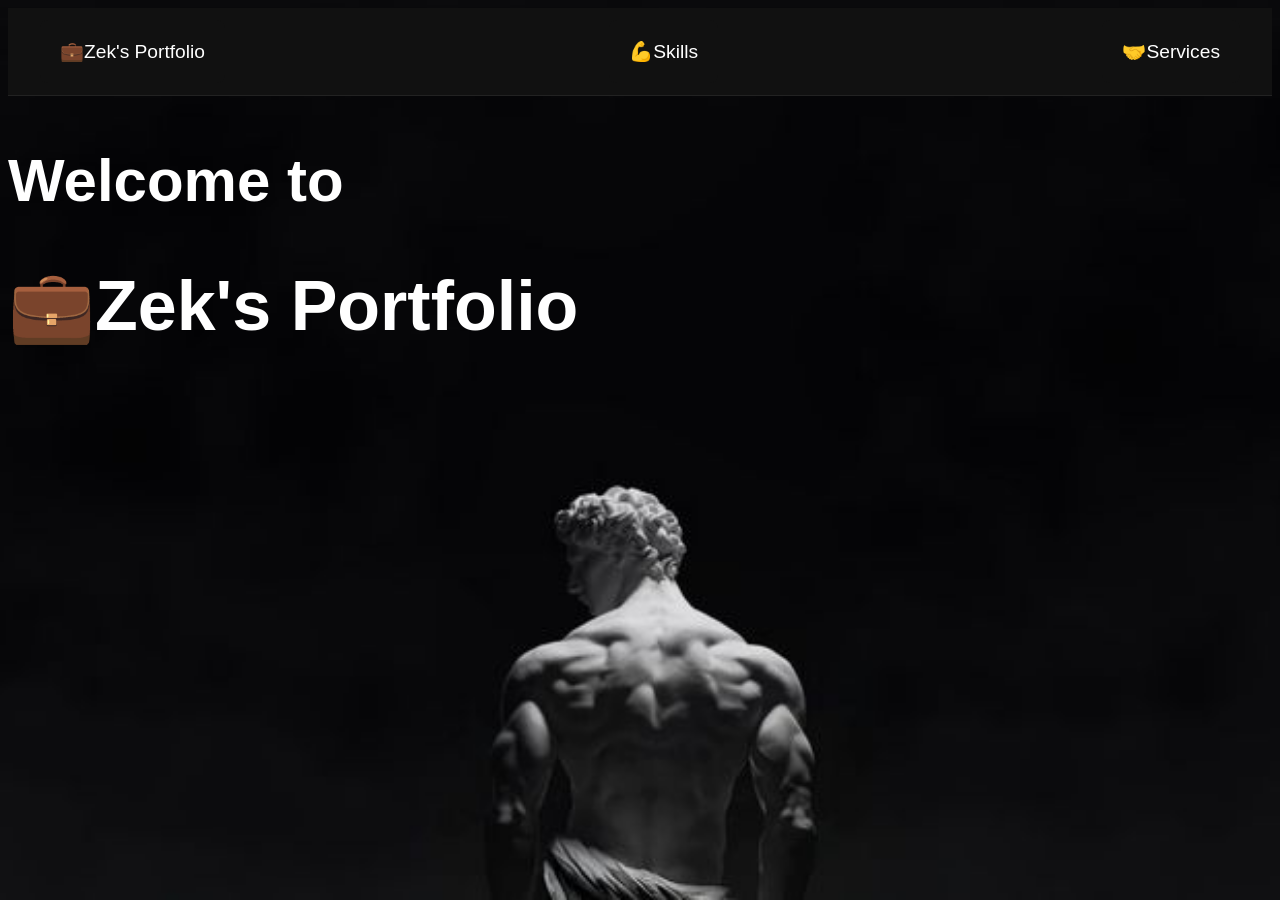
==== ZanPort/Index.html @ 01485103 "Add files via upload" ====
<!DOCTYPE html>
<html lang="en">
<head>
    <meta charset="UTF-8">
    <meta name="viewport" content="width=device-width, initial-scale=1.0">
    <title>Zek's Portfolio</title>
    <link rel="stylesheet" href="Index.css">

    <link rel="icon" type="image/png" sizes="32x32" href="Txaju.jpg">
</head>
<body>
    <div class="navBar">
    <a href="Index.html"><div class="card"><Big>💼Zek's Portfolio</Big></div></a>
    <a href="Skills.html"><div class="card2"><Big>💪Skills</Big></div></a>
    <a href="Services.html"><div class="card2"><Big>🤝Services</Big></div></a>
    </div>
    <h2 class="MainText2"><strong>Welcome to</strong></h2>
    <h1 class="MainText"><strong>💼Zek's Portfolio</strong></h1>
</body>
</html>
---- ZanPort/Index.css ----
body {
    color: white;
    background-image: url("WebsiteBg.jpg");
    background-size: cover;
    background-position: center;
    background-repeat: no-repeat;
    background-attachment: fixed;
    font-family: Arial, Helvetica, sans-serif;
}
.MainText {
    font-size: 70px;
}
.MainText2 {
    font-size: 60px;
}
.navBar {
    display: flex;
    justify-content: space-between;
    align-items: center;
    background: #111111;
    padding: 12px 32px;
    position: sticky;
    top: 0;
    z-index: 1000;
    border-bottom: 1px solid #222;
}
.card {
    background: #111111;
    color: white;
    padding: 20px;
    border-radius: 8px;
    flex: 0.2;
    text-align: center;
}
.card2 {
    background: #111111;
    color: white;
    padding: 20px;
    border-radius: 8px;
    text-align: center;
}
.card:hover {
    background: #d6d6da;
    color: black;
}
.card2:hover {
    background: #d6d6da;
    color: black;
}
a {
    text-decoration: none;
}
a:hover {
    text-decoration: none;
}
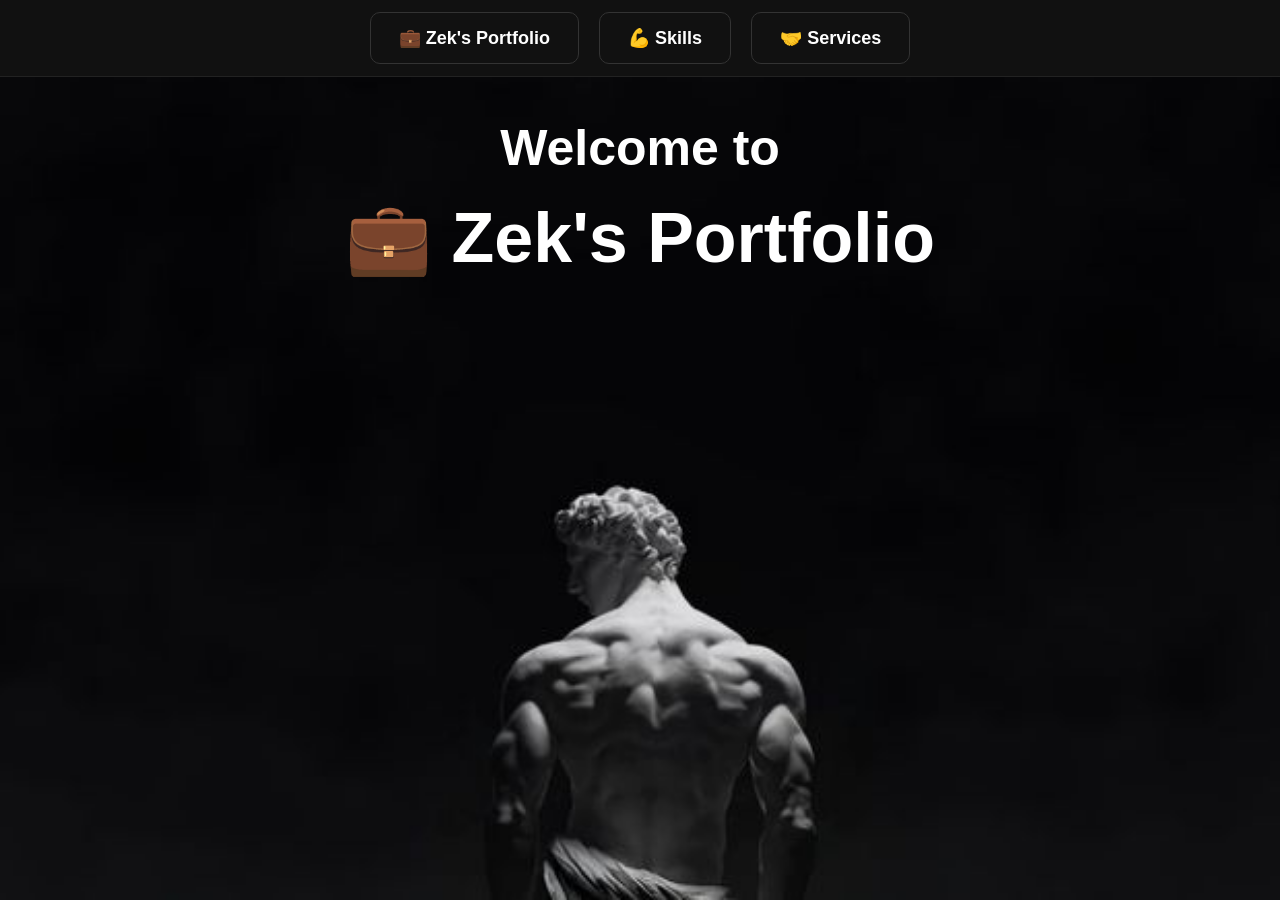
==== commit 25fd3196: "Add files via upload" ====
--- a/ZanPort/Index.html
+++ b/ZanPort/Index.html
@@ -5,16 +5,18 @@
     <meta name="viewport" content="width=device-width, initial-scale=1.0">
     <title>Zek's Portfolio</title>
     <link rel="stylesheet" href="Index.css">
-
-    <link rel="icon" type="image/png" sizes="32x32" href="Txaju.jpg">
+    <link rel="icon" type="image/png" sizes="32x32" href="Txaju.png">
 </head>
 <body>
+
     <div class="navBar">
-    <a href="Index.html"><div class="card"><Big>💼Zek's Portfolio</Big></div></a>
-    <a href="Skills.html"><div class="card2"><Big>💪Skills</Big></div></a>
-    <a href="Services.html"><div class="card2"><Big>🤝Services</Big></div></a>
+        <a href="Index.html"><div class="card">💼 Zek's Portfolio</div></a>
+        <a href="Skills.html"><div class="card2">💪 Skills</div></a>
+        <a href="Services.html"><div class="card2">🤝 Services</div></a>
     </div>
+
     <h2 class="MainText2"><strong>Welcome to</strong></h2>
-    <h1 class="MainText"><strong>💼Zek's Portfolio</strong></h1>
+    <h1 class="MainText"><strong>💼 Zek's Portfolio</strong></h1>
+
 </body>
 </html>
--- a/ZanPort/Index.css
+++ b/ZanPort/Index.css
@@ -6,16 +6,25 @@
     background-repeat: no-repeat;
     background-attachment: fixed;
     font-family: Arial, Helvetica, sans-serif;
+    margin: 0;
+    padding: 0;
 }
+
 .MainText {
     font-size: 70px;
+    text-align: center;
+    margin-top: 20px;
 }
+
 .MainText2 {
-    font-size: 60px;
+    font-size: 50px;
+    text-align: center;
+    margin-bottom: 0;
 }
+
 .navBar {
     display: flex;
-    justify-content: space-between;
+    justify-content: center;
     align-items: center;
     background: #111111;
     padding: 12px 32px;
@@ -23,33 +32,26 @@
     top: 0;
     z-index: 1000;
     border-bottom: 1px solid #222;
+    gap: 20px;
 }
-.card {
+
+.card:hover, .card2:hover {
+    background: #d6d6da;
+    color: black;
+    transform: translateY(-3px);
+}
+.card, .card2 {
     background: #111111;
     color: white;
-    padding: 20px;
-    border-radius: 8px;
-    flex: 0.2;
+    padding: 14px 28px;
+    border-radius: 10px;
     text-align: center;
-}
-.card2 {
-    background: #111111;
-    color: white;
-    padding: 20px;
-    border-radius: 8px;
-    text-align: center;
-}
-.card:hover {
-    background: #d6d6da;
-    color: black;
-}
-.card2:hover {
-    background: #d6d6da;
-    color: black;
+    font-size: 18px;
+    font-weight: bold;
+    transition: 0.25s ease;
+    border: 1px solid #333;
 }
 a {
     text-decoration: none;
-}
-a:hover {
-    text-decoration: none;
+    color: inherit;
 }
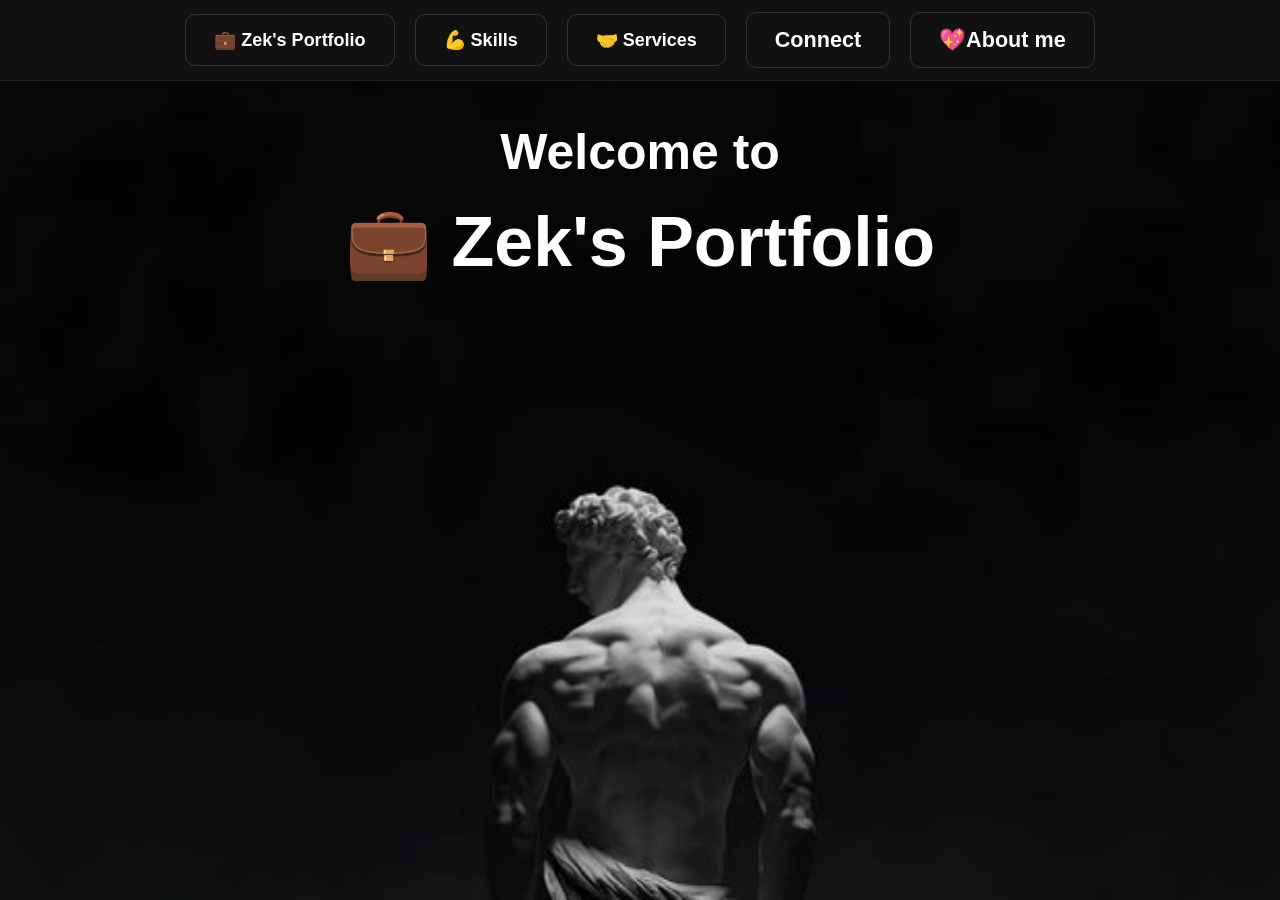
==== commit bc9bcf49: "Add files via upload" ====
--- a/ZanPort/Index.html
+++ b/ZanPort/Index.html
@@ -13,6 +13,8 @@
         <a href="Index.html"><div class="card">💼 Zek's Portfolio</div></a>
         <a href="Skills.html"><div class="card2">💪 Skills</div></a>
         <a href="Services.html"><div class="card2">🤝 Services</div></a>
+        <a href="Connect.html"><div class="card2"><Big>Connect</Big></div></a>
+        <a href="About Me.html"><div class="card2"><Big>💖About me</Big></div></a>
     </div>
 
     <h2 class="MainText2"><strong>Welcome to</strong></h2>
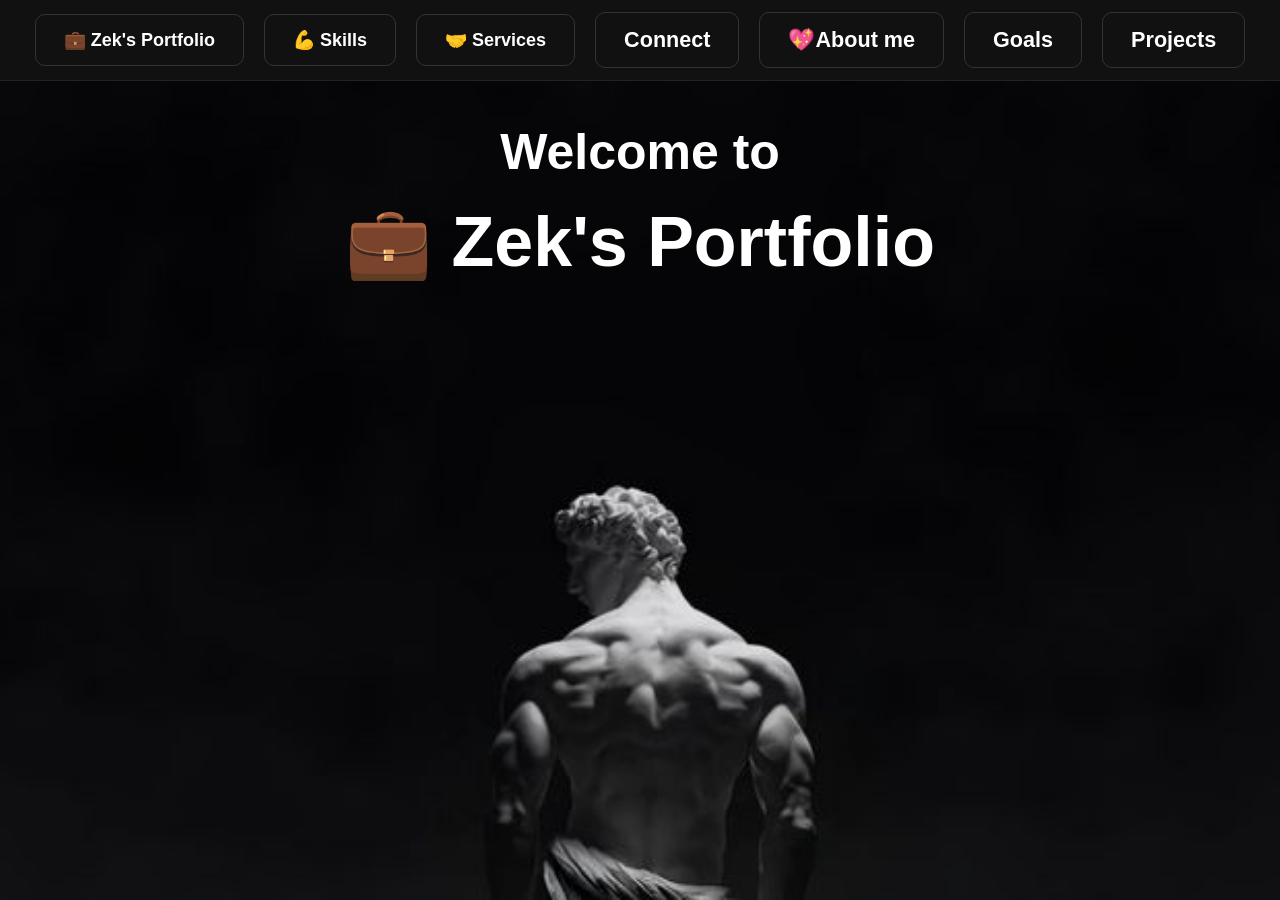
==== commit b746982d: "Add files via upload" ====
--- a/ZanPort/Index.html
+++ b/ZanPort/Index.html
@@ -5,7 +5,7 @@
     <meta name="viewport" content="width=device-width, initial-scale=1.0">
     <title>Zek's Portfolio</title>
     <link rel="stylesheet" href="Index.css">
-    <link rel="icon" type="image/png" sizes="32x32" href="Txaju.png">
+    <link rel="icon" type="image/png" sizes="32x32" href="Txaju.jpg">
 </head>
 <body>
 
@@ -15,6 +15,8 @@
         <a href="Services.html"><div class="card2">🤝 Services</div></a>
         <a href="Connect.html"><div class="card2"><Big>Connect</Big></div></a>
         <a href="About Me.html"><div class="card2"><Big>💖About me</Big></div></a>
+        <a href="Goals.html"><div class="card2"><Big>Goals</Big></div></a>
+        <a href="Projects.html"><div class="card2"><Big>Projects</Big></div></a>
     </div>
 
     <h2 class="MainText2"><strong>Welcome to</strong></h2>
